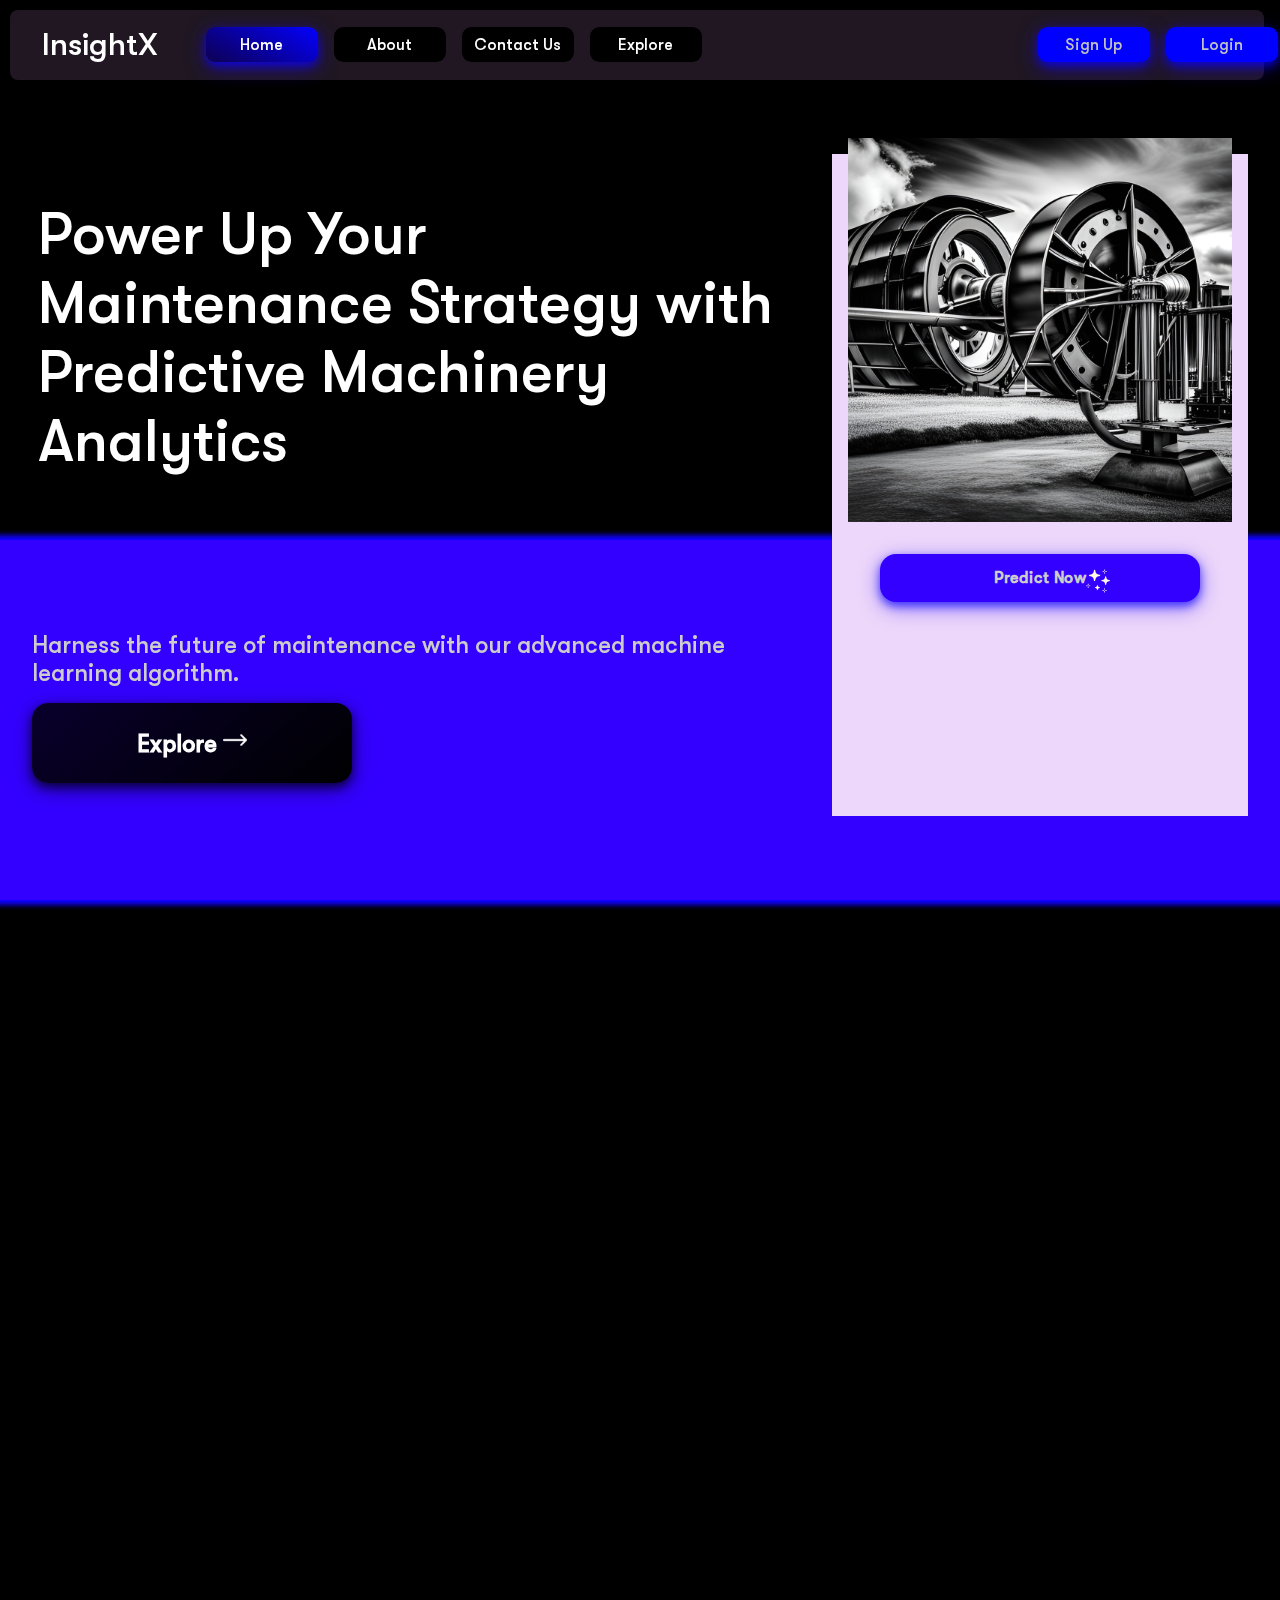
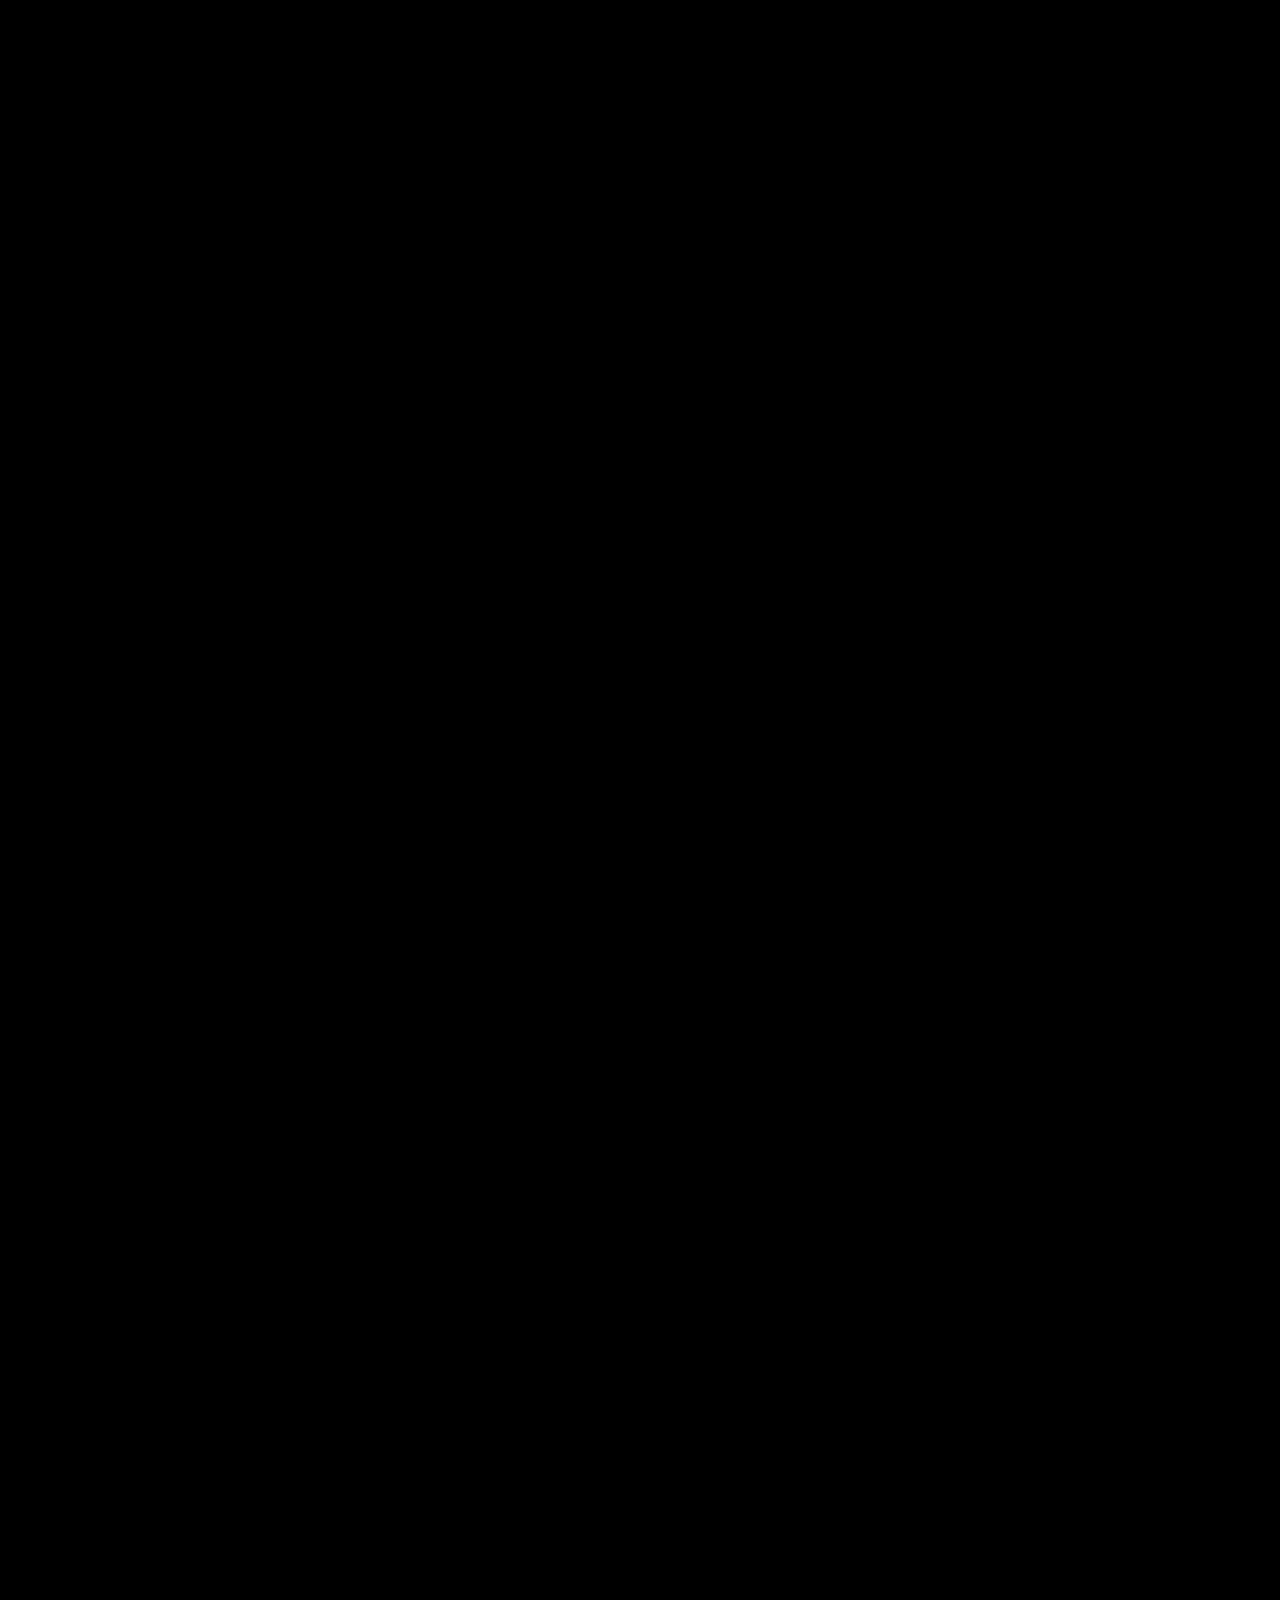
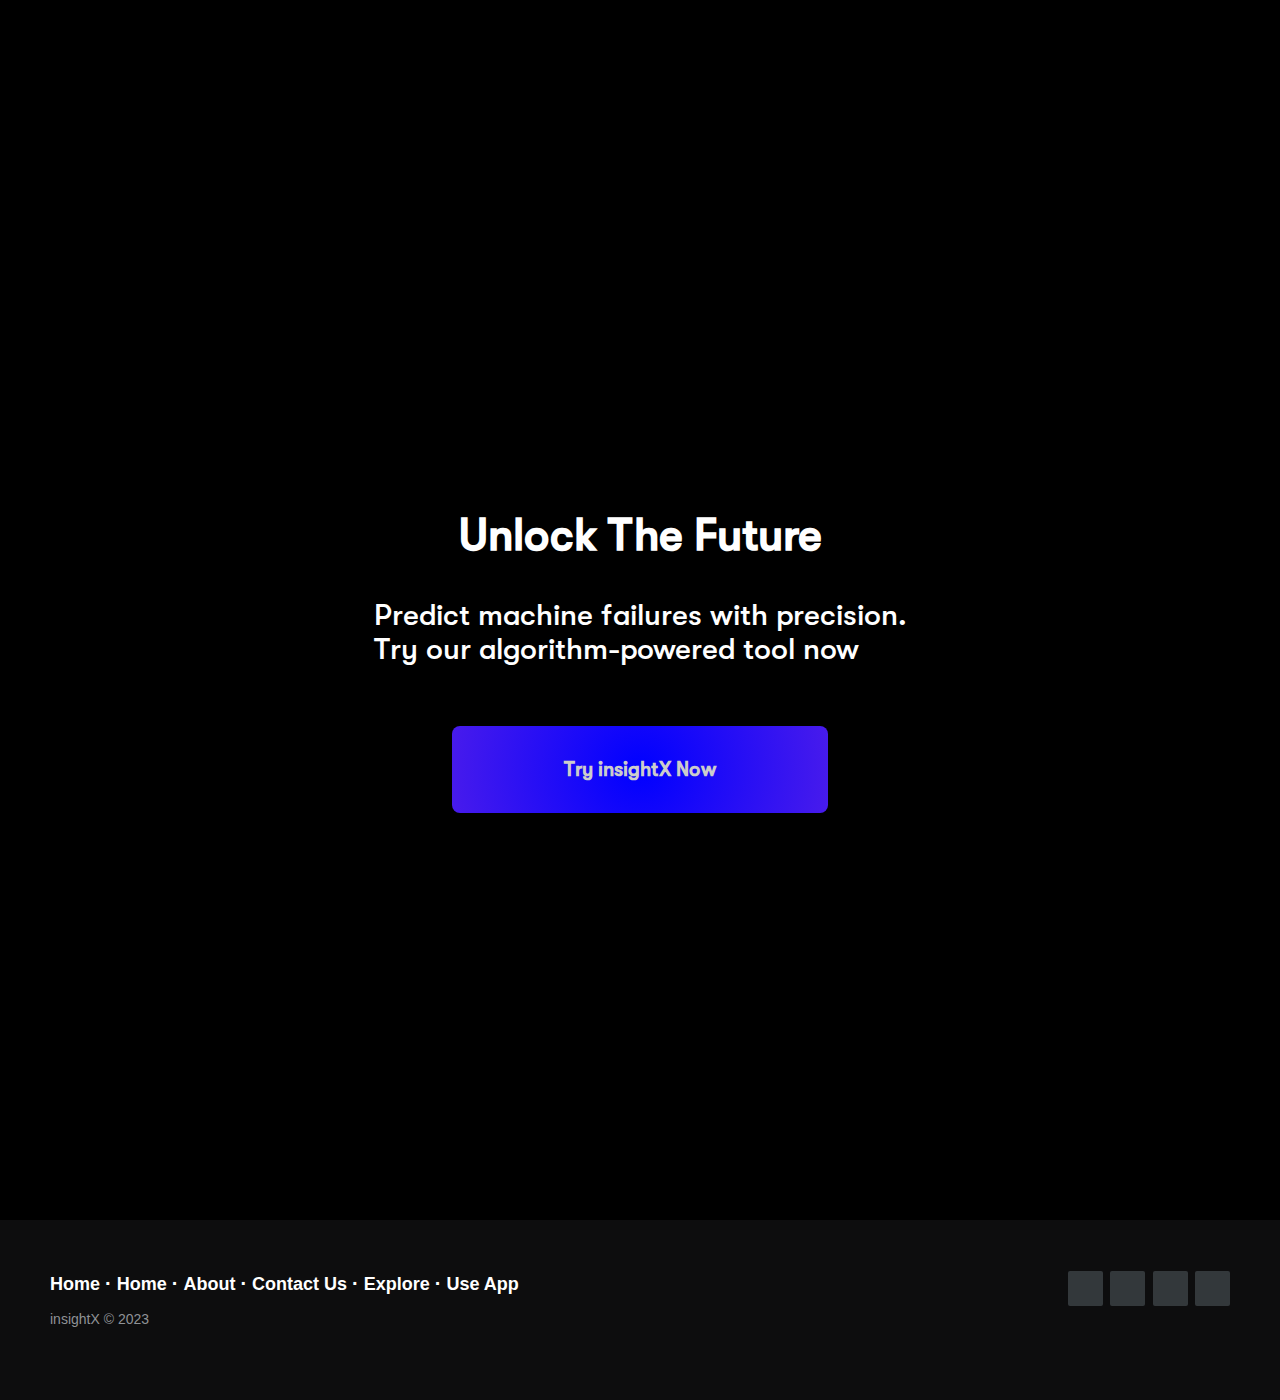
==== index.html @ 4b245675 "sign up homepage and login page completed" ====
<!DOCTYPE html>
<html lang="en">
<head>
    <meta charset="UTF-8">
    <meta name="viewport" content="width=device-width, initial-scale=1.0">
    <title>Document</title>
    <link rel="stylesheet" href="css/navigation.css">
    <link rel="stylesheet" href="css/home.css">
    <link rel="stylesheet" href="css/footer.css">
</head>

<body>
    <header>
        <nav>
            <div class="branding">
                InsightX
            </div>
            <ul class="navlist">
                <li class="navitem current"><a href="/">Home</a></li>
                <li class="navitem"><a href="aboutus">About</a></li>
                <li class="navitem"><a href="contactus">Contact Us</a></li>
                <li class="navitem"><a href="explore">Explore</a></li>
                <li class="userlistactionlist"><a href="signup.html" class="userAction" id="signup">Sign Up</a></li>
                <li class="userlistactionlist"><a href="login.html" class="userAction">Login</a></li>
            </ul>
            <div class="hamburger">
                <span class="bar"></span>
                <span class="bar"></span>
                <span class="bar"></span>
            </div>
        </nav>
    </header>
    <div class="hero-section">
            <div class="hero-head">
                <div class="heading">
                    <span>Power Up Your</span><br><span>Maintenance Strategy with</span>
                 <br><span>Predictive Machinery Analytics</span>
            </div>
            </div>
            <div class="hero-footer">
                <span class="details">
                    Harness the future of maintenance with our advanced machine learning algorithm.
                    <div class="explore-btn">
                        <button type="button"> Explore <img src="./img/right-arrow.png" alt=""></button>
                    </div>
                </span>
                <div class="predict-card">
                    <div class="photo">
                        <img src="./img/machine.jpg" alt="">
                    </div>
                    <span class="button">
                        <button type="button">Predict Now <img src="./img/magic.png" alt=""></button>
                    </span>
                </div>
            </div>
            </div>
            <div class="feature">
            <div class="features">
                <div class="card card1">
                    <div class="description">                    
                        <div class="card-head card1-head">
                            Accurate Predictions
                        </div>
                        <div class="card-description card1-description">
                            Our algorithm leverages sophisticated data analysis techniques to provide <br>highly reliable and precise machine failure predictions.
                        </div>
                    </div>
                    <div class="card-img card1-img"><img src="./img/prediction.png" alt="" class="card1img"></div>
                </div>
            </div>
            <div class="features feature2">
                <div class="card card2">
                    <div class="card-img"><img class="card2img" src="./img/monitoring.png" alt="" class="card2img"></div>
                    <div class="description ">                    
                        <div class="card-head card2-head">
                            Real-time Monitoring
                        </div>
                        <div class="card-description card2-description">
                            Stay on top of the condition of your machines with real-time monitoring,<br> ensuring prompt action can be taken if any anomalies are detected.
                        </div>
                    </div>
                </div>
            </div>
            <div class="features ui-feature ">
                <div class="ui-fe-head">
                    User-friendly Interface
                </div>
                    <img src="./img/addonBackground.JPG" class="ui-img" alt="">
            </div>
        </div>
        <div class="lastpage">
            <div class="foot">
                <p><h2>Unlock The Future</h2> <span>Predict machine failures with precision. <br>Try our algorithm-powered tool now</span></p>
                <button type="button" id="goto-app-btn"> Try insightX Now </button>
            </div>
            <footer class="footer-distributed">
                <div class="footer-right">
                    <a href="#"><i class="fa fa-facebook"></i></a>
                    <a href="#"><i class="fa fa-twitter"></i></a>
                    <a href="#"><i class="fa fa-linkedin"></i></a>
                    <a href="#"><i class="fa fa-github"></i></a>
                </div>
                <div class="footer-left">
                    <p class="footer-links">
                        <a class="link-1" href="#">Home</a>
                        <a href="#">Home</a>
                        <a href="#">About</a>
                        <a href="#">Contact Us</a>
                        <a href="#">Explore</a>
                        <a href="#">Use App</a>
                    </p>
                    <p>insightX  &copy; 2023</p>
                </div>
    
            </footer>
        </div>
    </div>
</body>
<script src="./js/navigation.js"></script>
<script src="./js/scrollanimation.js"></script>
</html>
---- css/navigation.css ----
@font-face {
    font-family: 'MyFont';
    src: url('../fonts/GTWalsheimPro-Medium.ttf');
}
body {
    font-family: Arial, Helvetica, sans-serif;
    font-weight:lighter;
    margin: 0;
    padding: 0;
    font-family: 'MyFont';
    background-color: black;
    overflow-x:hidden;
  }
  
  p{
    margin-left: 2vw;
  }
  header {
    color: #fff;
    width: 100%;
    -webkit-backdrop-filter: blur(5px);
    backdrop-filter: blur(5px);
    display: flex ;
    padding: 0.6rem;
    animation-name: fadein;
    animation-duration: 1s;
    animation-fill-mode: forwards;
    animation-iteration-count: 1;
    position: absolute;
    z-index: 15;
        transition: all 200ms ease-in;
  }
  @keyframes fadein {
    from{
        margin-top: -10rem;
    }to{
        margin-top: 0;
    }
  }
  nav{
    border-radius: 0.5rem;
    width: 93%;
    background-color: #221824f3;
    height: 70px;
    display:flex;
    position: sticky;
    align-items: center;
    justify-content: flex-start;
    padding: 0 2rem;
    transition: all 200ms ease-in;
}
  h1 {
    font-size: 24px;
    margin: 0;
    padding: 0;
  }
  
  nav ul {
    list-style-type: none;
    margin: 0;
    padding: 0;
    display: flex;
    height: 100%;
    transition: all 200ms ease-in;
  }
  
  nav ul li {
    margin-right: 1rem;
    display: flex;
    justify-content: center;
    align-items: center;
    height: 100%;
  }
  .current :first-child{
    background:linear-gradient(30deg,#0d0152,rgb(4, 0, 255)) ;
    box-shadow:  0 4px 8px 0 rgba(4, 0, 255, 0.596), 0 6px 20px 0 rgba(38, 0, 255, 0.507);
  }
  nav ul li a {
    height: 50%;
    width: 7rem;
    border-radius: 0.6rem;
    display: flex;
    align-items: center;
    justify-content: center;
    background-color: rgb(0, 0, 0);
    color: white;
    text-decoration: none;
    font-size: 16px;
    font-family: 'MyFont';
    animation-name: fadein;
    animation-duration: 1s;
    animation-fill-mode: forwards;
    animation-iteration-count: 1;
  }
  nav ul li:nth-child(1){
    animation-name: fadein;
    animation-delay: 200ms;
    animation-duration: 1s;
    animation-fill-mode: forwards;
    animation-iteration-count: 1;
  }
  nav ul li:nth-child(2){
    animation-name: fadein;
    animation-delay: 400ms;
    animation-duration: 1s;
    animation-fill-mode: forwards;
    animation-iteration-count: 1;
  }
  nav ul li:nth-child(3){
    animation-name: fadein;
    animation-delay: 300ms;
    animation-duration: 1s;
    animation-fill-mode: forwards;
    animation-iteration-count: 1;
  }
  nav ul li:nth-child(4){
    animation-name: fadein;
    animation-delay: 250ms;
    animation-duration: 1s;
    animation-fill-mode: forwards;
    animation-iteration-count: 1;
  }


  a{
    transition: color 0.3s, color 0.3s;
  }
 a:hover{
    color: rgb(194, 196, 194);
  }
  a img {
    height: 1.6rem;
  }
  h1 {
    margin-top: 20px;
    padding-left: 2vw;
  }
#login{
  float: right;
  font-family: Arial, Helvetica, sans-serif;
  font-weight: bold;
}
.branding{
    font-size: 2rem;
    margin-right: 3rem;
}
.hamburger{
  transition: 0.3s;
  display: none;
  cursor: pointer;
}
.bar{
    background-color: white;
  transition: 0.3s;
  height: 3px;
  width: 1.5rem;
  margin: 5px;
  display: block;
  border-radius: 0.1rem;
}
header{
  position: fixed;
  width: 100vw;
  top: 0;
}

@keyframes easein {
  from{
    margin-right: -10vh;
  }
  to{
    margin-right: 0;
  }
}
.userAction{
    background :blue;
    color: rgb(192, 192, 196);
    box-shadow:  0 4px 8px 0 rgba(4, 0, 255, 0.596), 0 6px 20px 0 rgba(38, 0, 255, 0.507);
    transition: all 300ms ease-in-out;
    animation-name: easein;
    animation-delay: 250ms;
    animation-duration: 1s;
    animation-fill-mode: forwards;
    animation-iteration-count: 1;
}
.userAction:hover{
  color: white;
}
#signup{
    margin-left: 25vw;
}

@media(max-width:768px){
  #signup{
    margin-left: 0;
  }
  nav{
    padding: 0 1rem;
    width: 87vw;
    justify-content: space-between;
  }
  .hamburger{

    display: block;
  }
  .hamburger.active .bar:nth-child(2){ 
    transition: 0.3s ease-out;
    margin-left: -3vw;
    opacity: 0;
  }
  .hamburger.active .bar:nth-child(1){
    transition: 0.3s ease;
    transform: translateY(8px) rotate(45deg);
  }
  .hamburger.active .bar:nth-child(3){
    transition: 0.3s ease;
    transform: translateY(-8px) rotate(-45deg);
  }
  .navlist{
    transition: 0.3s ;
    display: flex;
    position: fixed;
    padding: 3rem 0;
    top: 6rem;
    height: 80vh;
    background-color: black;
    left: -100%;
    flex-direction: column;
    align-items: center;
    width: 100%;
  }

  .navlist li {
    margin-top: -100rem;
    padding: 0;
  }
  .navlist.active{
    left: 0;
  }
  .userlistactionlist{
    border: none;
  }

  .navlist li{
    margin: 0;
    height: 3rem;
    margin: 1rem;
    width: 100vw;

  }
  .navlist .navitem{
    border-bottom: 1px solid rgb(36, 35, 35);
  }
  .navlist li a{
    display: flex;
    
    align-items: center;
    justify-content: center;
    width: 40vw;
    height: 3rem;

  }

}
---- css/home.css ----
@font-face {
    font-family: 'MyFont';
    src: url('../fonts/GTWalsheimPro-Medium.ttf');
}
button{
  cursor: pointer;
}
.hero-section{
    height: 100vh;
    width: 100vw;
    background-color: black;
  }
  .features{
    height: 80vh;
    width: 100vw;
    padding-top: 10rem;
    background-color: black;
    overflow: hidden;
  }
  .card{
    height: 100%;
    display: flex;
    align-items: center;
    justify-content: center;

  }
  .card .card-img img{
    height: 30rem;
    border-radius: 1rem;
    box-shadow:  0 4px 8px 0 rgba(4, 0, 255, 0.596), 0 6px 20px 0 rgba(38, 0, 255, 0.507);
  }
  .card1-img{
    transition: all 1s ease-in-out;
    overflow: hidden;
  }
  .feature :nth-child(2) :nth-child(1){
    flex-direction: reverse;
  }
  .ui-feature{
    overflow: hidden;
    text-align: center;
    background: none;
    opacity: 0;
    transition: all 1000ms ease-in-out;

  }
  .ui-fe-head{
    margin-top: -5rem;
    margin-bottom: 5rem;
    font-size: 4rem;
    font-weight: bold;
    text-align: center;
    color:#ccc;
    transition: all ease-in 2s;
  }
  .ui-img{
    width: 80rem;
    margin-bottom: -100rem;
    opacity: 0;
    transition: all ease-in 2s;
    border-radius: 1rem;
    box-shadow:  0 4px 8px 0 rgba(4, 0, 255, 0.596), 0 6px 20px 0 rgba(38, 0, 255, 0.507);
  }
  .card .card-img{
    display: flex;
    width: 50%;
    align-items: center;
    justify-content: center;
}
.active-animation{
    opacity: 1;
    background: radial-gradient(circle,blue,rgb(72, 27, 236));
}
.description{
    color:#ccc;
    display: flex;
    flex-direction: column;
    /* justify-content: center; */
    /* align-items: center; */
    text-align: center;
    width: 40%;

  }
  .description .card-head{

    font-size: 3rem;
  }
  .card1-head{
    margin-left: -80rem;
    transition: all 2s ease-in-out;
    opacity: 0;
}
.card1-description{
    margin-left: -80rem;
    transition: all 2s ease-in-out;
    opacity: 0;
  }
  .card1img{
    transition: all 1.5s ease-in-out;
    margin-right: -90rem;
  }

  .card2-head{
    transition: all 2s ease-in-out;
    margin-right: -110rem;
}
.card2-description{
    transition: all 2s ease-in-out;
    margin-right: -110rem;

}
.card2img{
    transition: all 1.5s ease-in-out;
    margin-left: -100rem;
  }
  @keyframes headingin {
    from{
      margin-left: -20vh;
      opacity: 0;
    }
    to{
        opacity: 1;
        margin-left: 0;
    }
  } 
  .hero-section .hero-head{
    padding-top: 15vh;
    height: 45vh;
    color: white;
    display: flex;
    padding-left: 3vw;
    font-size: 60px;
    align-items: center;
  }

  .hero-section .hero-head .heading :nth-child(1){
    animation-name: headingin;
    animation-delay: 250ms;
    animation-duration: 1s;
    animation-fill-mode: forwards;
    animation-iteration-count: 1;
  }

  .hero-section .hero-head .heading :nth-child(3){
    animation-name: headingin;
    animation-delay: 300ms;
    animation-duration: 1s;
    animation-fill-mode: forwards;
    animation-iteration-count: 1;
  }
  
  .hero-section .hero-head .heading :nth-child(5){
    animation-name: headingin;
    animation-delay: 350ms;
    animation-duration: 1s;
    animation-fill-mode: forwards;
    animation-iteration-count: 1;
  }

  .hero-section .hero-head .heading{
    /* margin-top: 45vh; */
    width: 65vw;
    word-wrap: break-word;
    position: absolute;
    z-index: 10;
  }
  .foot{
    color: black;
  }
  .hero-section .hero-footer {
      background:#3300ff;
      box-shadow:  0 4px 8px 0 rgba(4, 0, 255, 0.596), 0 6px 20px 0 rgba(38, 0, 255, 0.507);
    height: 40vh;
    box-shadow: 0.5rem 0.5rem rgb(0, 17, 255), -0.5rem -0.5rem #ccc;
    box-shadow: 0 0 5px 5px rgb(17, 0, 255);
    -webkit-backdrop-filter: blur(5px);
    backdrop-filter: blur(5px);
  }
.predict-card{
    margin-left: 65vw;
    position: absolute;
    margin-top: -80vh;
    height: 70vh;
    width: 30vw;
    padding: 1rem;
    background-color: rgb(237, 215, 250);
    animation-name: cardin;
    animation-delay: 350ms;
    animation-duration: 1s;
    animation-fill-mode: forwards;
    animation-iteration-count: 1;
}  
@keyframes cardin {
    from{
        margin-left: -5rem;
        transform: rotate(30deg);
    }
    to{
        transform: rotate(0deg);
    }
}
.photo{
    height: 20rem;
    display: flex;
    align-items: center;
    justify-content: center;

}
.photo img{
    width: 30vw;
    animation-name: photoup;
    animation-delay: 350ms;
    animation-duration: 1s;
    animation-fill-mode: forwards;
    animation-iteration-count: 1;
}
@keyframes photoup {
    from{
        opacity: 0;
        margin-bottom: -5vh;
    }
    to{
        opacity: 1;
        margin-bottom: 0;
    }
}
.button{
    margin-top: 3rem;
    display: flex;
    align-items: center;
    justify-content: center;
    height: 5rem;
}
.button button {
    height:3rem;
    width: 20rem;
    border: none;
    /* background:linear-gradient(30deg,#0d0152,rgb(4, 0, 255)) ; */
    background-color: #3300ff;
    box-shadow:  0 4px 8px 0 rgba(4, 0, 255, 0.596), 0 6px 20px 0 rgba(38, 0, 255, 0.507);
    font-family: 'myFont';
    font-weight: bold;
    color: #ccc;
    font-size: 16px;
    cursor: pointer;
    border-radius: 1rem;
    transition: all 300ms ease-in-out;
}
.button button:hover{
    color: white;
    box-shadow:  0 4px 8px 0 rgba(4, 0, 255, 0.596), 0 6px 20px 0 rgba(38, 0, 255, 0.507);
}
.details{
    display: flex;
    flex-direction: column;
    justify-content: center;
    font-size: 24px;
    padding: 2rem;
    height:30vh;
    width: 60vw;
    color: #ccc;
}
.details button{
    margin-top: 1rem;
    height:5rem;
    font-size: 1.5rem;
    width: 20rem;
    border: none;
    background:linear-gradient(320deg,rgb(0, 0, 0),rgba(0, 0, 0, 0.829));
    font-family: 'myFont';
    font-weight: bold;
    color: white;
    cursor: pointer;
    border-radius: 1rem;
    transition: all 300ms ease-in-out;
    box-shadow:  0 4px 8px 0 rgba(0, 0, 12, 0.596), 0 6px 20px 0 rgba(0, 0, 0, 0.507);
}
.details button:hover{
    color: #3300ff;
    box-shadow:  0 4px 8px 0 rgba(0, 0, 12, 0.596), 0 6px 20px 0 rgba(10, 0, 65, 0.507);
}
.details button img {
    width: 1.5rem;
}
.button img {
    position: absolute;
}


.lastpage{
  padding-top: 10rem;
  display: flex;
  align-items: center;
  justify-content: space-between;
  height: 100vh;
  flex-direction: column;
}
#goto-app-btn{
  padding: 2rem 7rem;
  cursor: pointer;
  font-size: 20px;
  font-family: 'myFont';
  border-radius: 0.5rem;
  border: none;
  background: radial-gradient(circle,blue,rgb(72, 27, 236));
  font-weight: bold;
  color: #ccc;
  transition: all 1s ease-out;
}
#goto-app-btn:hover{
  color: white;
}
.lastpage .foot{
  display: flex;
  align-items: center;
  justify-content: center;
  flex-direction: column;
  height: 25vh;
  width: 100%;
  color: white;
  font-size: 30px;
}
.ui-image-slideUp{
  margin-bottom:0 ;
  opacity: 1;
}
.ui-head-slidDown{

  margin-top: -5rem;
}
.card-des-animation{
  margin-left: 0;
  margin-top: 0;
  opacity: 1;
}

.card2-des-animation{
  margin-right: 0;
  opacity: 1;
}
.card2-img-animation{
  margin-left: 0;

}
.card-img-animation{
  margin-right: 0;
}

@media(max-width:1000px){
  .hero-section .hero-head .heading :nth-child(1){
    animation-name: none;
  }

  .hero-section .hero-head .heading :nth-child(3){
    animation-name: none;
  }
  
  .hero-section .hero-head .heading :nth-child(5){
    animation-name: none;
  }
  .heading{
    animation-name: headingin;
    animation-delay: 250ms;
    animation-duration: 1s;
    animation-fill-mode: forwards;
    animation-iteration-count: 1;
  }
  .details{
    animation-name: headingin;
    animation-delay: 400ms;
    animation-duration: 1s;
    animation-fill-mode: forwards;
    animation-iteration-count: 1;
  }

  .card-description{
    width: 90vw ;
  }
  .card-head{
    font-size: 34px;
    width: 90vw ;
  }
  .card-head{
    font-size: 5px;
  }
  .feature2{
    
    padding:6rem 0rem;
  }
  .feature{
    padding-top: 1rem;
  }
  .card{
    flex-direction: column;
    row-gap: 3rem;
  }
  .card-description{
    word-wrap: no;
  }
  .card-img{
    overflow:visible;
    width: 92vw;

  }
  .card .card-img img{
    height: auto;
    width: 92vw;
  }
  .description{
    width: 93vw;
  }
  .ui-img{
    opacity: 1;
    margin-bottom: 0;
  }
    .hero-section .hero-head{
        font-size: 45px;
    }
    .predict-card{
        display: none;
    }
    .footer-distributed p.footer-links a{
      font-size: 10px;
    }
    
    .ui-fe-head{
      font-size: 34px;
    }
    .foot{
      padding-left: 10rem;
      padding-right: 10rem;

    }

    .lastpage{
      height: 80vh;
    }
    .foot span{
      font-size: 16px;
    }
    .foot h2{
      font-size: 34px;
    }

  }
@media(max-width:414px){
  .hero-section .hero-head{
      font-size: 40px;
  }
  .predict-card{
      display: none;
  }
}
---- css/footer.css ----
.footer-distributed {
    background-color: #0d0d0e;
    box-shadow: 0 1px 1px 0 rgba(0, 0, 0, 0.12);
    box-sizing: border-box;
    width: 100vw;
    text-align: left;
    font: normal 16px sans-serif;
    padding: 45px 50px;
    height: 20vh;
  }
  @media (max-width:1000px) {
    .footer-distributed {
      padding: 20px 40px;
    }
    .foot #goto-app-btn{
      width: 20rem;
      padding: 1rem 0 ;
    }
  }
  
  .footer-distributed .footer-left p {
    color: #8f9296;
    font-size: 14px;
    margin: 0;
  }
  /* Footer links */
  
  .footer-distributed p.footer-links {
    font-size: 18px;
    font-weight: bold;
    color: #ffffff;
    margin: 0 0 10px;
    padding: 0;
    transition: ease .25s;
  }
  
  .footer-distributed p.footer-links a {
    display: inline-block;
    line-height: 1.8;
    text-decoration: none;
    color: inherit;
    transition: ease .25s;
  }
  
  .footer-distributed .footer-links a:before {
    content: "·";
    font-size: 20px;
    left: 0;
    color: #fff;
    display: inline-block;
    padding-right: 5px;
  }
  
  .footer-distributed .footer-links .link-1:before {
    content: none;
  }
  
  .footer-distributed .footer-right {
    float: right;
    margin-top: 6px;
    max-width: 180px;
  }
  
  .footer-distributed .footer-right a {
    display: inline-block;
    width: 35px;
    height: 35px;
    background-color: #33383b;
    border-radius: 2px;
    font-size: 20px;
    color: #ffffff;
    text-align: center;
    line-height: 35px;
    margin-left: 3px;
    transition:all .25s;
  }
  
  .footer-distributed .footer-right a:hover{transform:scale(1.1); -webkit-transform:scale(1.1);}
  
  .footer-distributed p.footer-links a:hover{text-decoration:underline;}
  
  /* Media Queries */
  
  @media (max-width: 600px) {
    .footer-distributed .footer-left, .footer-distributed .footer-right {
      text-align: center;
    }
    .footer-distributed .footer-right {
      float: none;
      margin: 0 auto 20px;
    }
    .footer-distributed .footer-left p.footer-links {
      line-height: 1.8;
    }
  }
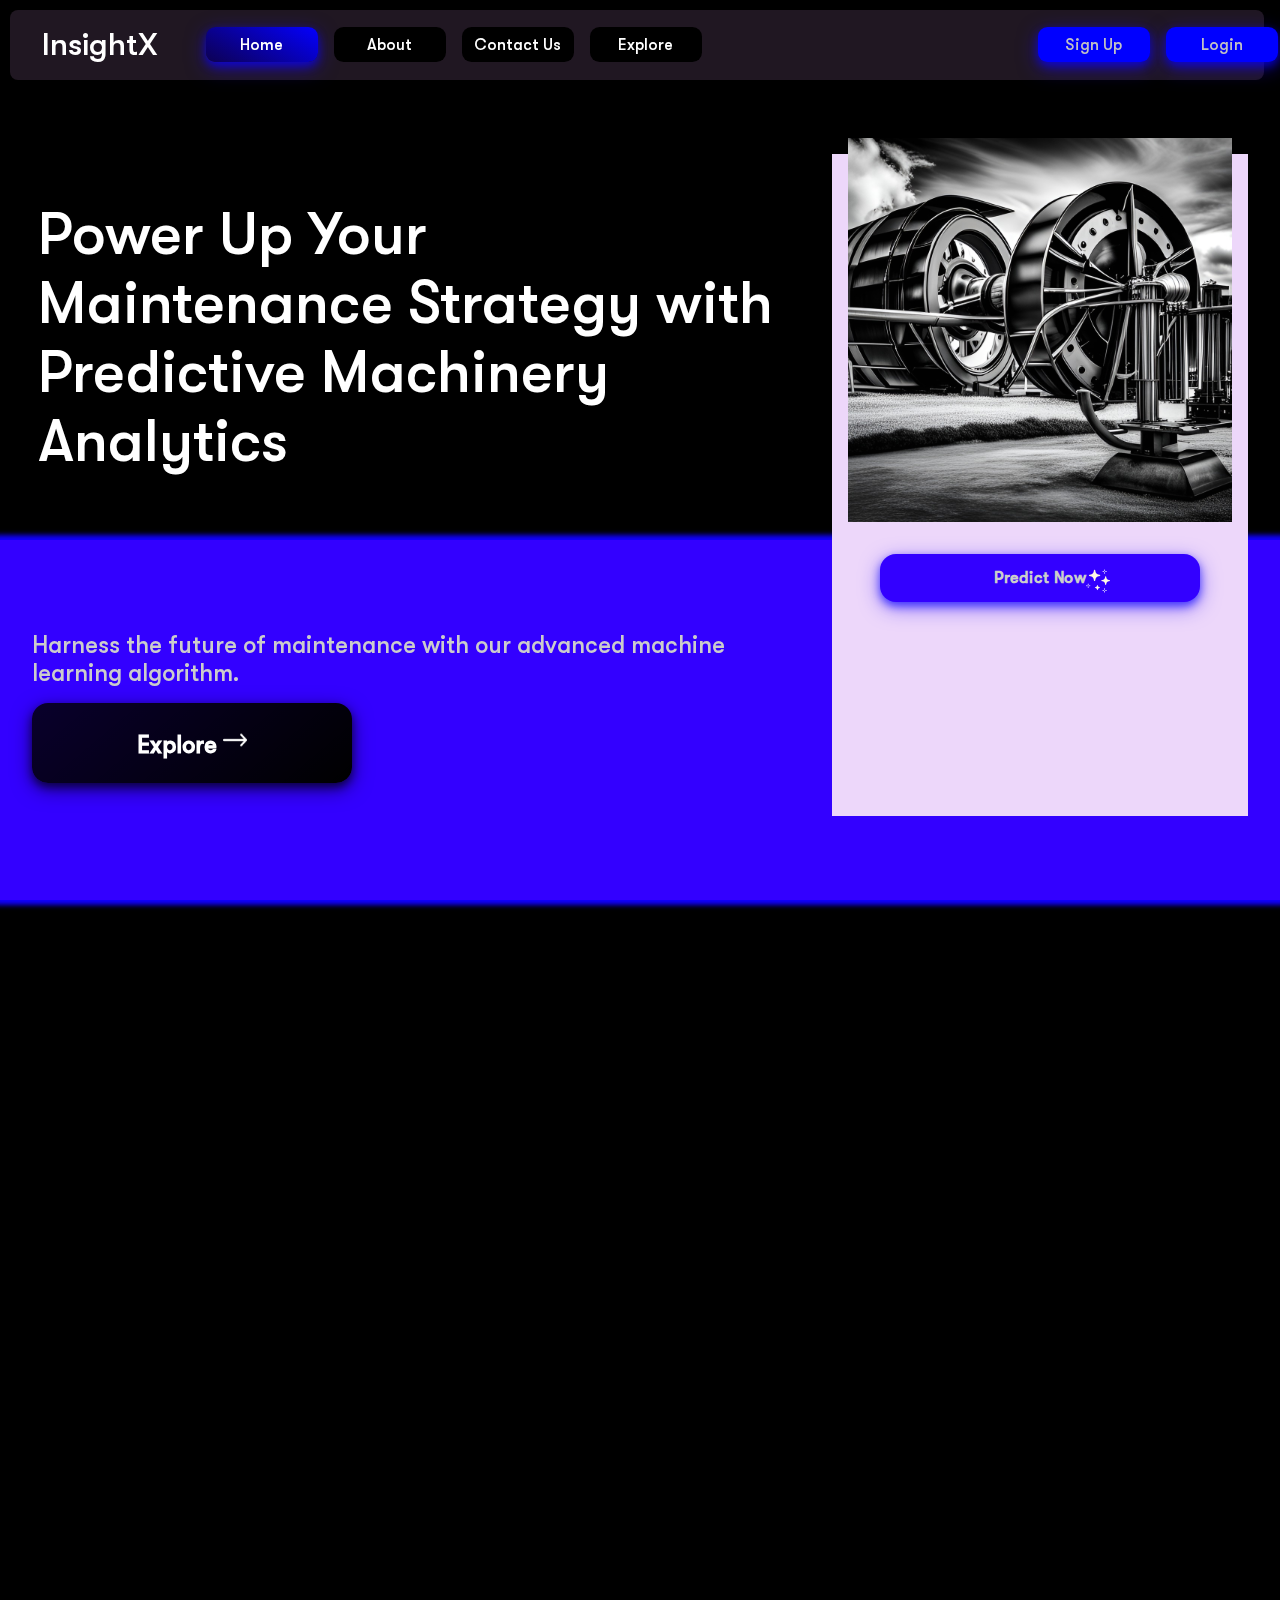
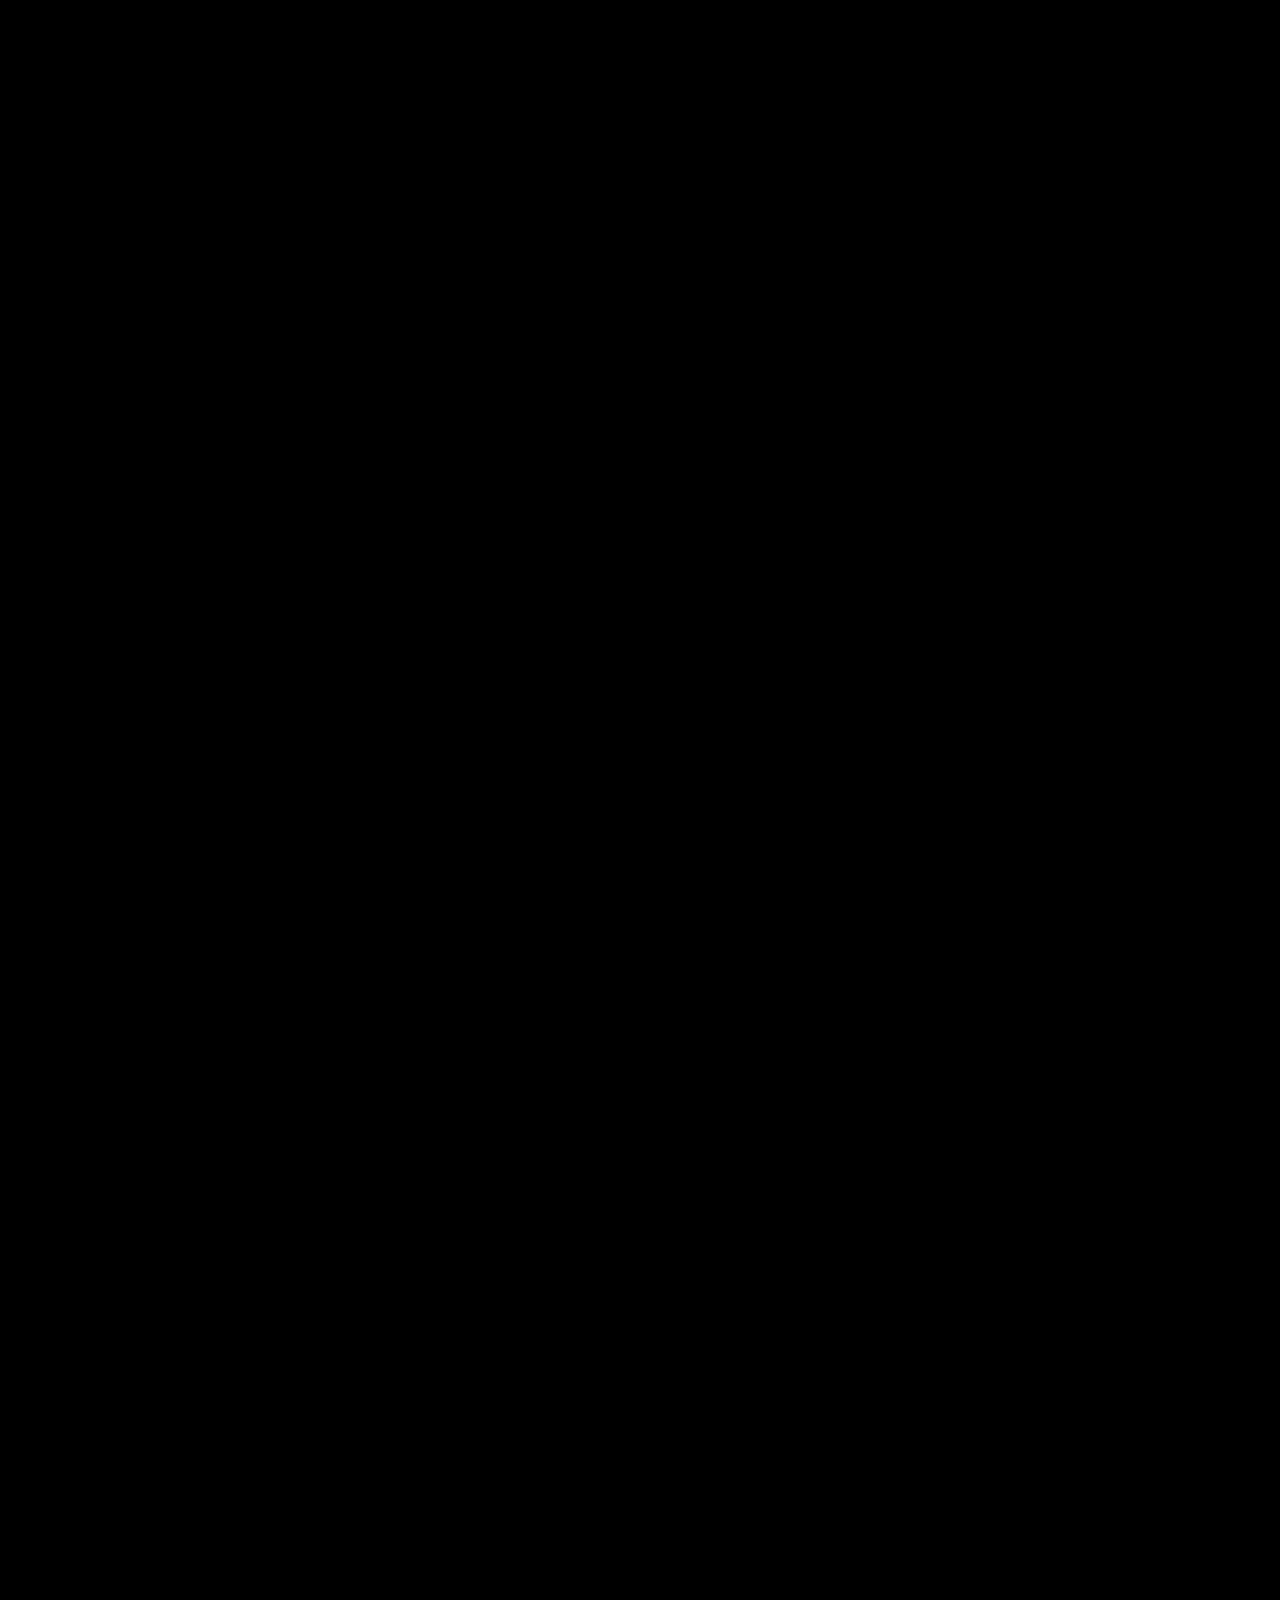
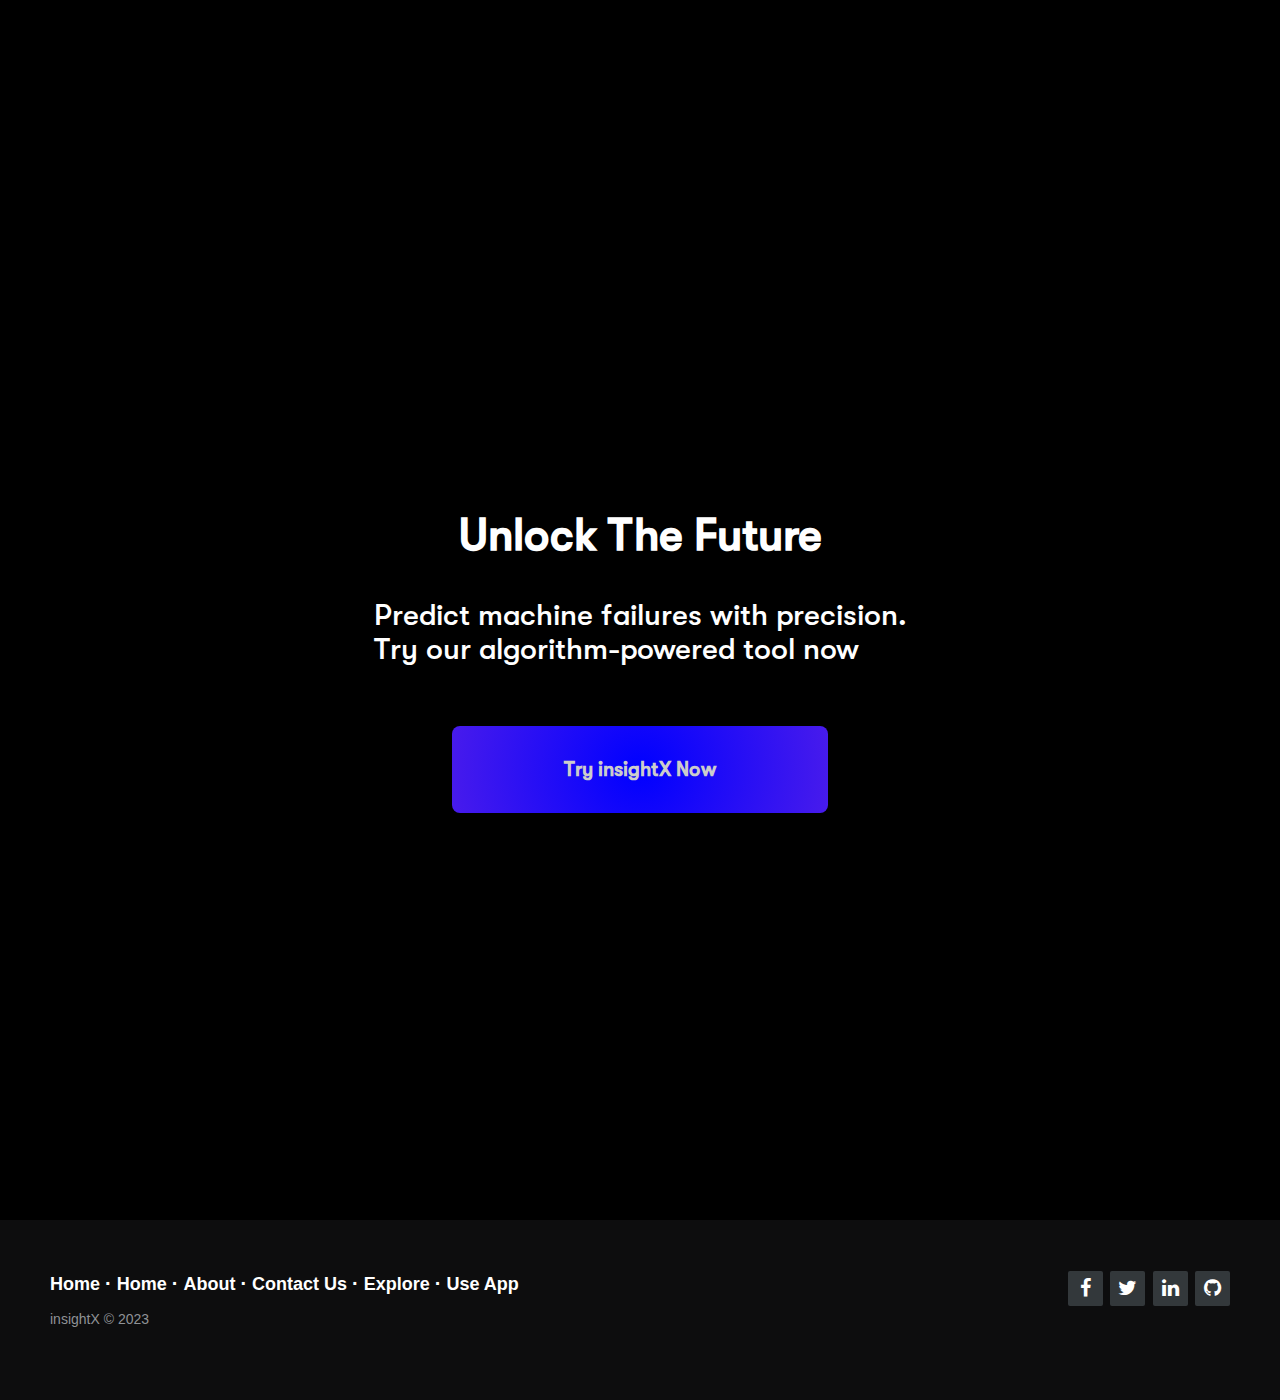
==== commit 52121cdd: "explore page completed responsiveness not" ====
--- a/index.html
+++ b/index.html
@@ -7,6 +7,7 @@
     <link rel="stylesheet" href="css/navigation.css">
     <link rel="stylesheet" href="css/home.css">
     <link rel="stylesheet" href="css/footer.css">
+    <link rel="stylesheet" href="https://cdnjs.cloudflare.com/ajax/libs/font-awesome/4.7.0/css/font-awesome.min.css">
 </head>
 
 <body>
@@ -19,7 +20,7 @@
                 <li class="navitem current"><a href="/">Home</a></li>
                 <li class="navitem"><a href="aboutus">About</a></li>
                 <li class="navitem"><a href="contactus">Contact Us</a></li>
-                <li class="navitem"><a href="explore">Explore</a></li>
+                <li class="navitem"><a href="explore.html">Explore</a></li>
                 <li class="userlistactionlist"><a href="signup.html" class="userAction" id="signup">Sign Up</a></li>
                 <li class="userlistactionlist"><a href="login.html" class="userAction">Login</a></li>
             </ul>
@@ -41,7 +42,8 @@
                 <span class="details">
                     Harness the future of maintenance with our advanced machine learning algorithm.
                     <div class="explore-btn">
-                        <button type="button"> Explore <img src="./img/right-arrow.png" alt=""></button>
+                        <a href="explore.html"><button type="button"> Explore <img src="./img/right-arrow.png" alt=""></button>
+                        </a>
                     </div>
                 </span>
                 <div class="predict-card">
@@ -98,7 +100,7 @@
                     <a href="#"><i class="fa fa-facebook"></i></a>
                     <a href="#"><i class="fa fa-twitter"></i></a>
                     <a href="#"><i class="fa fa-linkedin"></i></a>
-                    <a href="#"><i class="fa fa-github"></i></a>
+                    <a href="https://github.com/Saisinare/InsightX" target="_blank" ><i class="fa fa-github"></i></a>
                 </div>
                 <div class="footer-left">
                     <p class="footer-links">
--- a/css/navigation.css
+++ b/css/navigation.css
@@ -16,16 +16,18 @@
     margin-left: 2vw;
   }
   header {
-    color: #fff;
+    color: #ffffff;
     width: 100%;
     -webkit-backdrop-filter: blur(5px);
-    backdrop-filter: blur(5px);
+    backdrop-filter: blur(15px);
+    border-radius: 2rem;
     display: flex ;
     padding: 0.6rem;
     animation-name: fadein;
     animation-duration: 1s;
     animation-fill-mode: forwards;
     animation-iteration-count: 1;
+    padding-bottom: 0;
     position: absolute;
     z-index: 15;
         transition: all 200ms ease-in;
@@ -38,6 +40,8 @@
     }
   }
   nav{
+    -webkit-backdrop-filter: blur(5px);
+    backdrop-filter: blur(15px);
     border-radius: 0.5rem;
     width: 93%;
     background-color: #221824f3;
--- a/css/home.css
+++ b/css/home.css
@@ -186,16 +186,18 @@
     background-color: rgb(237, 215, 250);
     animation-name: cardin;
     animation-delay: 350ms;
-    animation-duration: 1s;
+    animation-duration: 2.5s;
     animation-fill-mode: forwards;
     animation-iteration-count: 1;
 }  
 @keyframes cardin {
     from{
-        margin-left: -5rem;
-        transform: rotate(30deg);
+      opacity: 0;
+      margin-left: -3rem;
+      transform: rotate(30deg);
     }
     to{
+      opacity: 1;
         transform: rotate(0deg);
     }
 }
@@ -310,6 +312,7 @@
 #goto-app-btn:hover{
   color: white;
 }
+
 .lastpage .foot{
   display: flex;
   align-items: center;
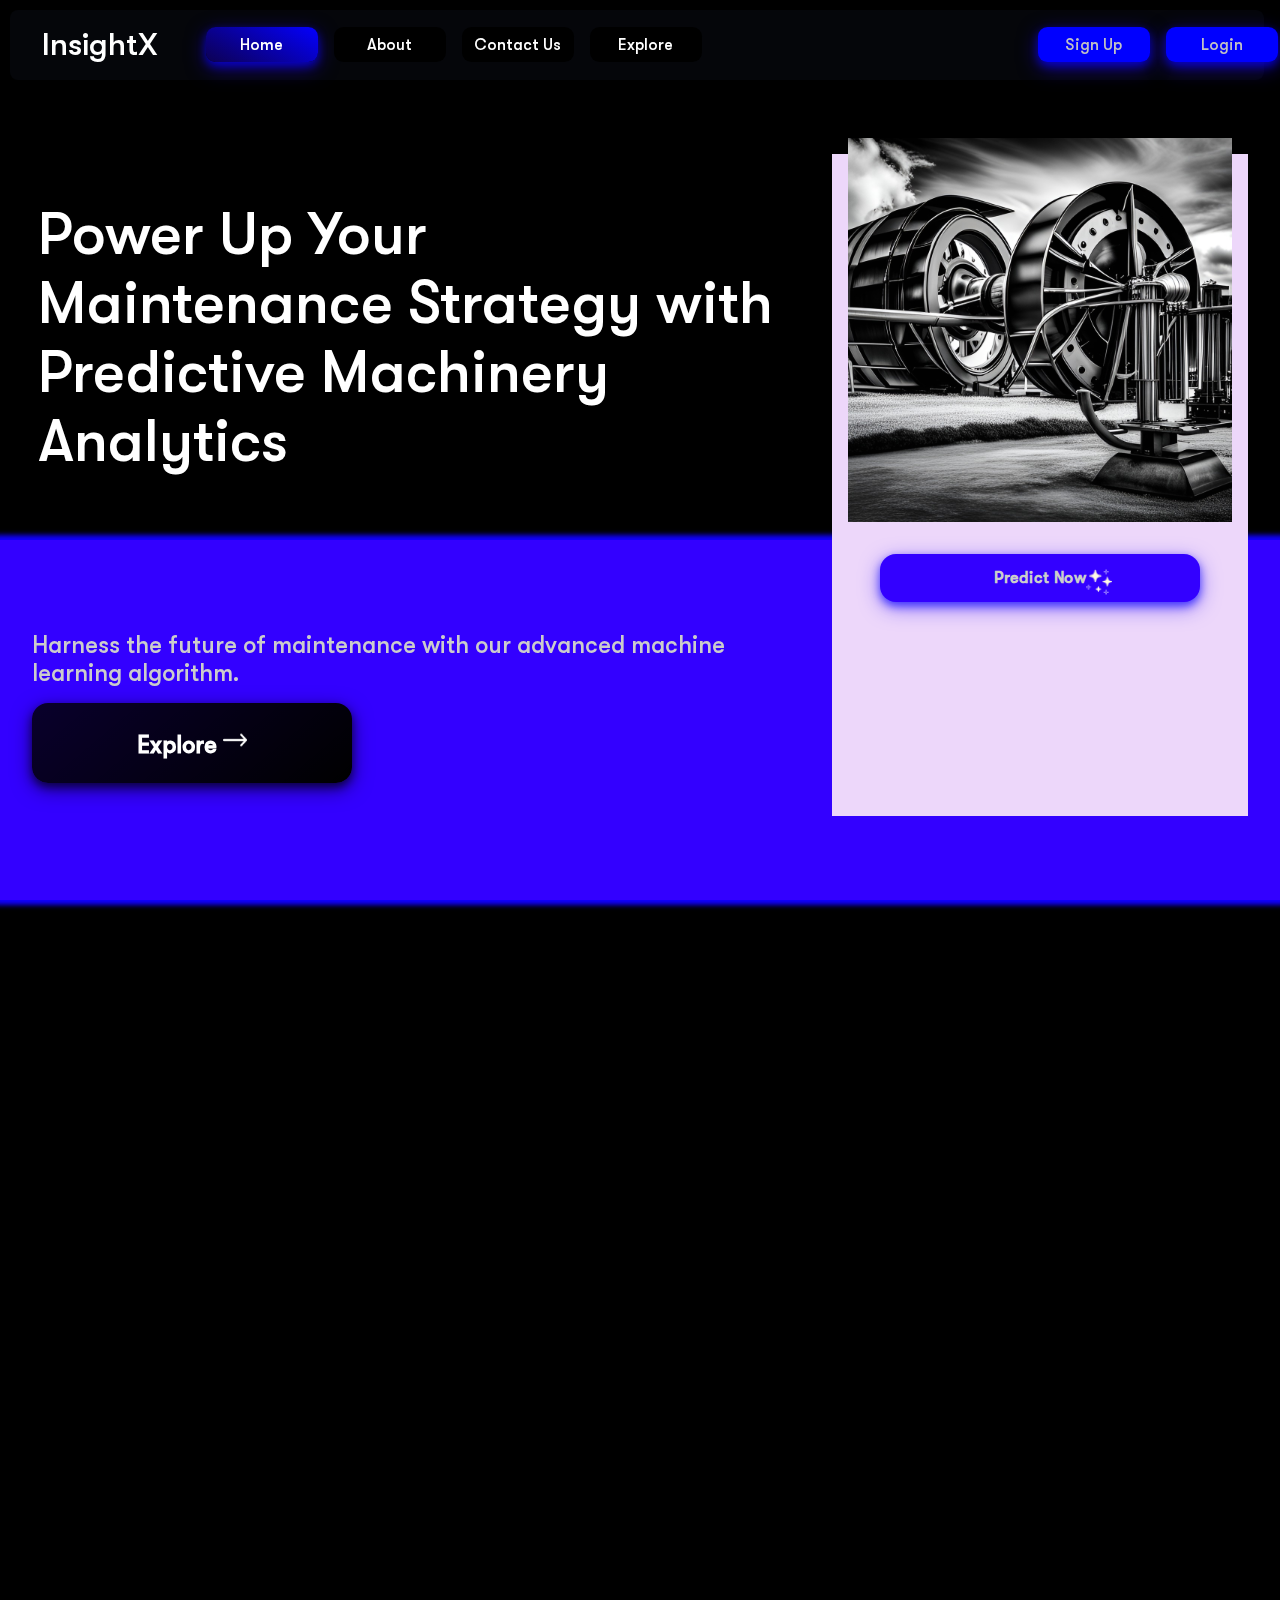
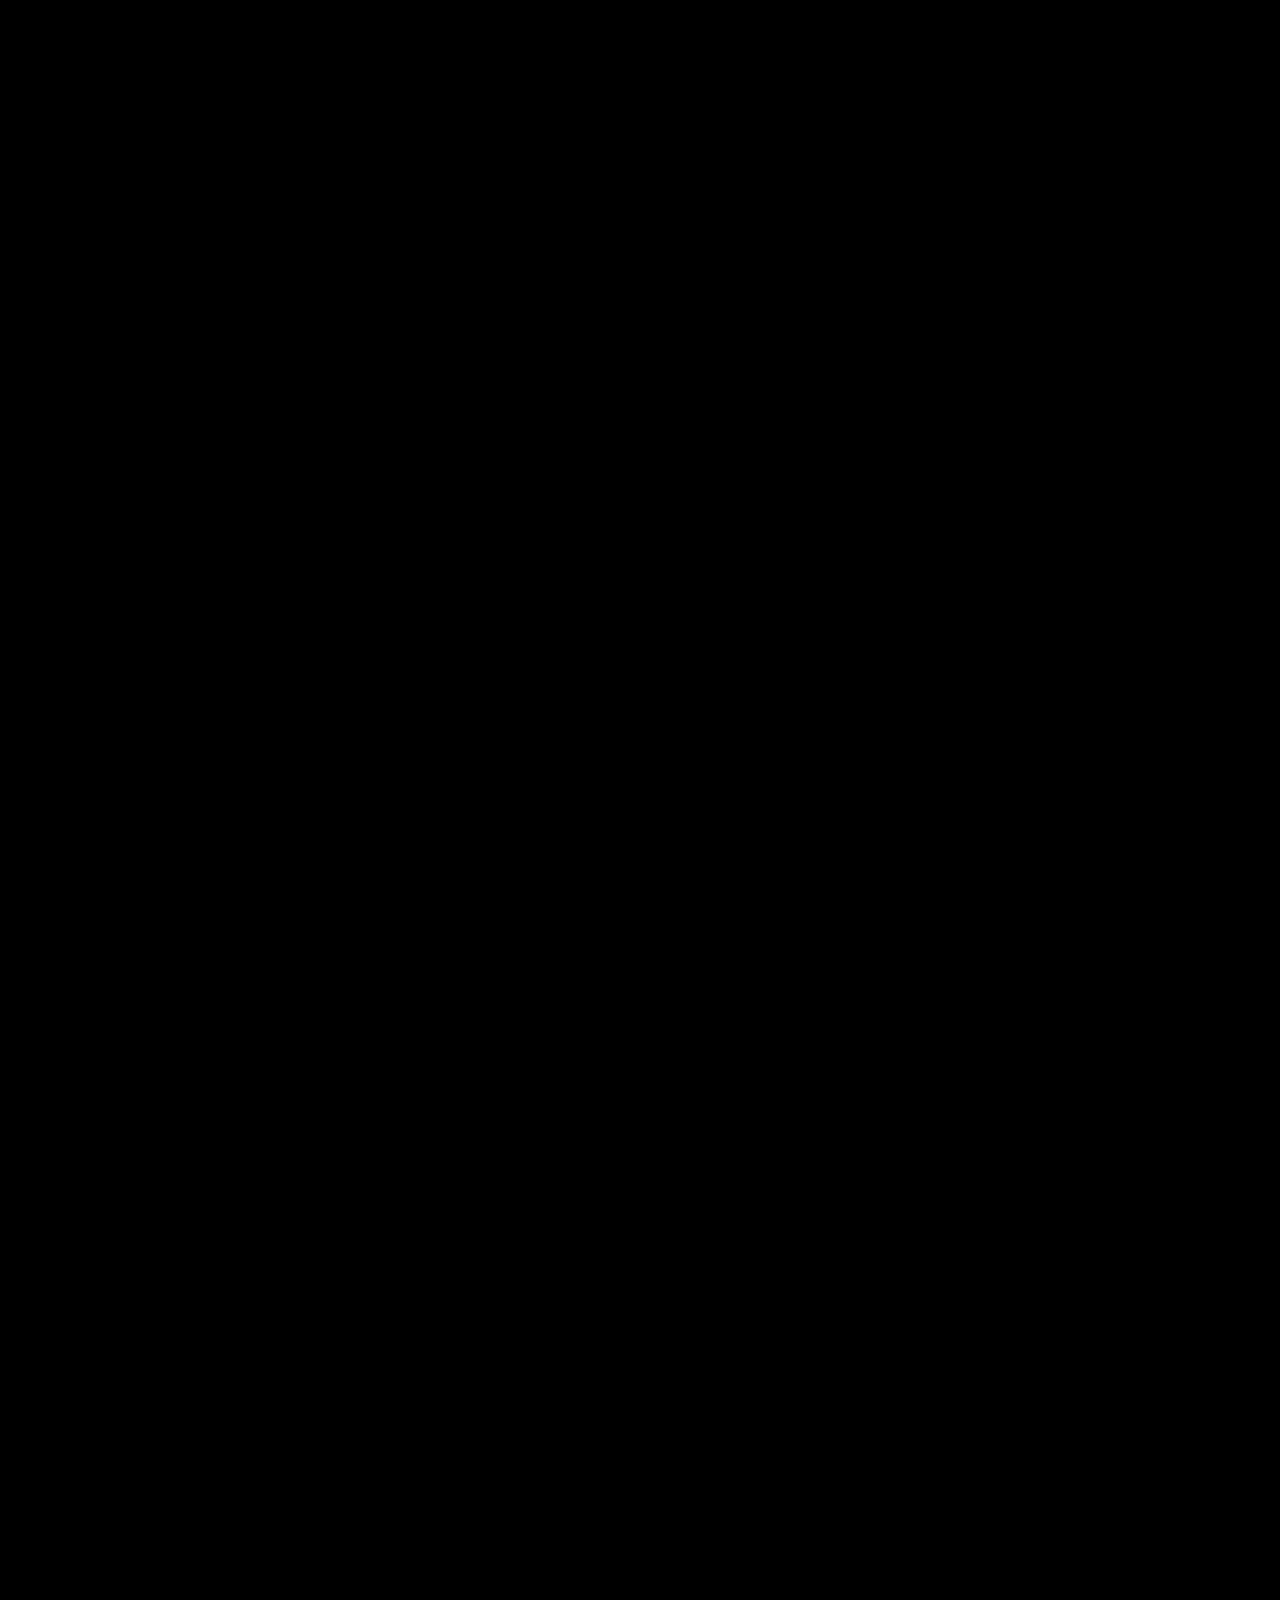
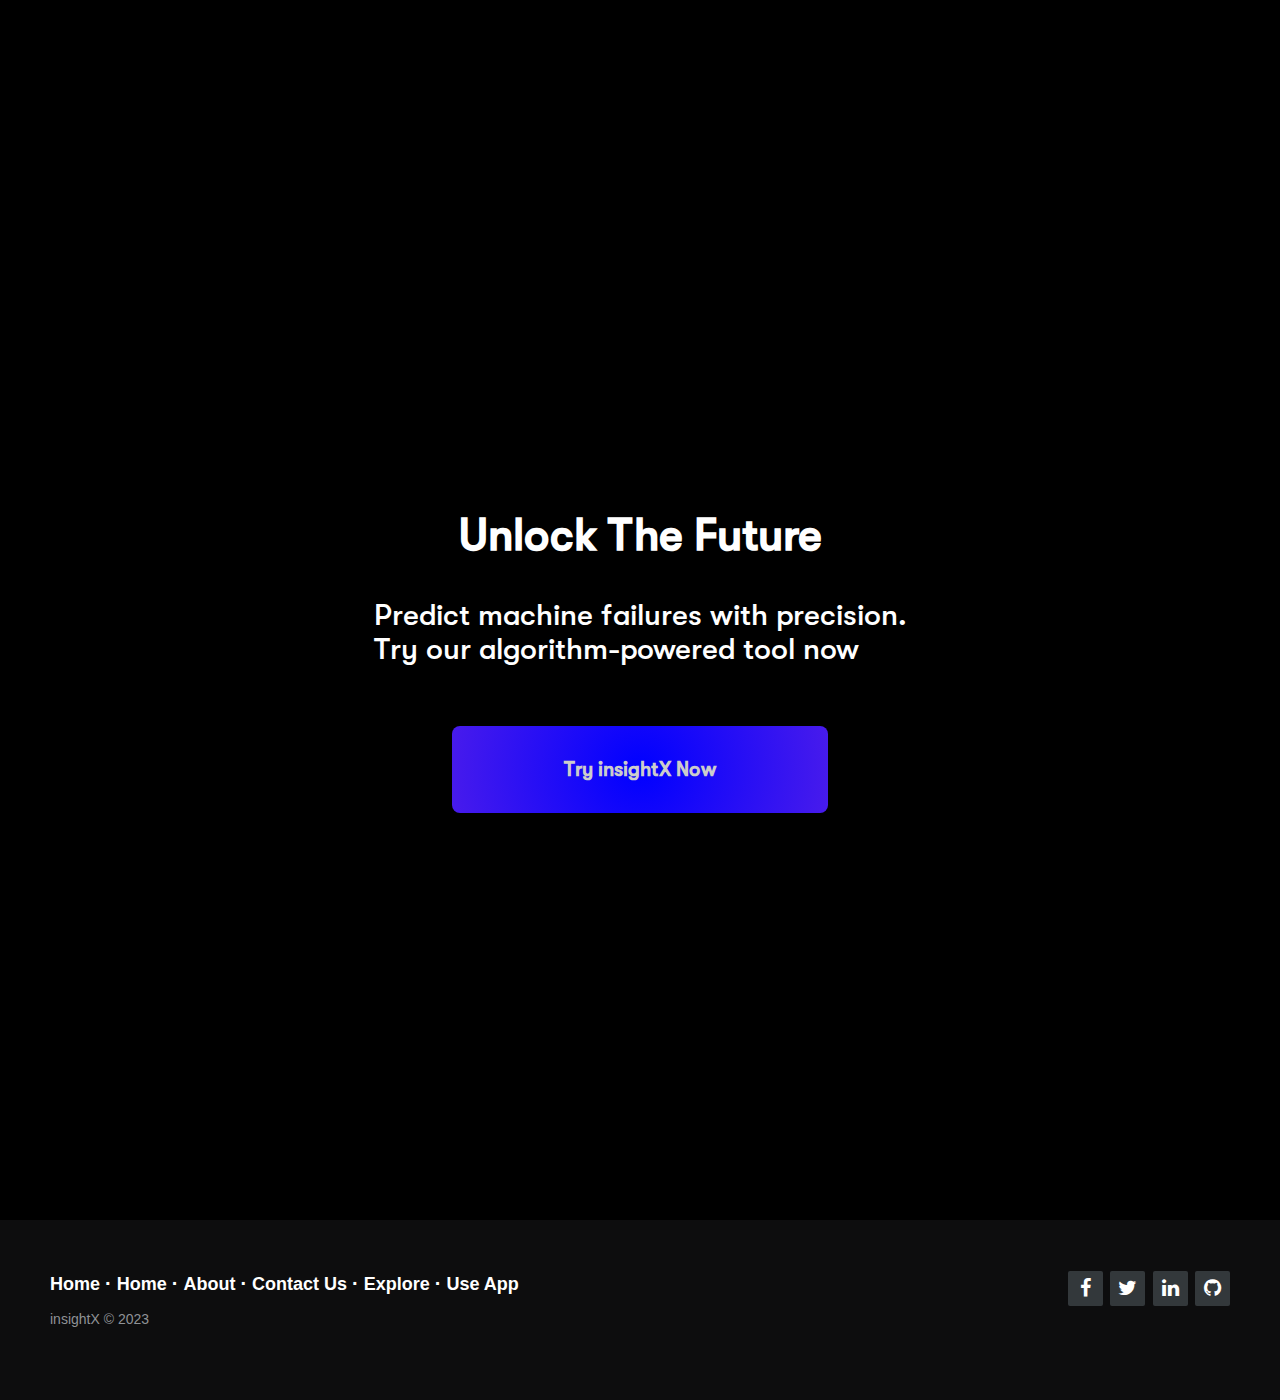
==== commit 8d5f1469: "app inuput form completed" ====
--- a/index.html
+++ b/index.html
@@ -13,23 +13,25 @@
 <body>
     <header>
         <nav>
-            <div class="branding">
-                InsightX
-            </div>
+            <div class="branding">InsightX</div>
             <ul class="navlist">
-                <li class="navitem current"><a href="/">Home</a></li>
-                <li class="navitem"><a href="aboutus">About</a></li>
-                <li class="navitem"><a href="contactus">Contact Us</a></li>
-                <li class="navitem"><a href="explore.html">Explore</a></li>
-                <li class="userlistactionlist"><a href="signup.html" class="userAction" id="signup">Sign Up</a></li>
-                <li class="userlistactionlist"><a href="login.html" class="userAction">Login</a></li>
+              <li class="navitem current"><a href="index.html">Home</a></li>
+              <li class="navitem"><a href="aboutUs.html">About</a></li>
+              <li class="navitem "><a href="contactUs.html">Contact Us</a></li>
+              <li class="navitem "><a href="explore.html">Explore</a></li>
+              <li class="userlistactionlist">
+                <a href="signup.html" class="userAction" id="signup">Sign Up</a>
+              </li>
+              <li class="userlistactionlist">
+                <a href="login.html" class="userAction">Login</a>
+              </li>
             </ul>
             <div class="hamburger">
-                <span class="bar"></span>
-                <span class="bar"></span>
-                <span class="bar"></span>
+              <span class="bar"></span>
+              <span class="bar"></span>
+              <span class="bar"></span>
             </div>
-        </nav>
+          </nav>
     </header>
     <div class="hero-section">
             <div class="hero-head">
@@ -51,7 +53,7 @@
                         <img src="./img/machine.jpg" alt="">
                     </div>
                     <span class="button">
-                        <button type="button">Predict Now <img src="./img/magic.png" alt=""></button>
+                        <a href="app.html"><button type="button">Predict Now <img src="./img/magic.png" alt=""></button></a>
                     </span>
                 </div>
             </div>
--- a/css/navigation.css
+++ b/css/navigation.css
@@ -44,7 +44,7 @@
     backdrop-filter: blur(15px);
     border-radius: 0.5rem;
     width: 93%;
-    background-color: #221824f3;
+    background-color: #05060af3;
     height: 70px;
     display:flex;
     position: sticky;
